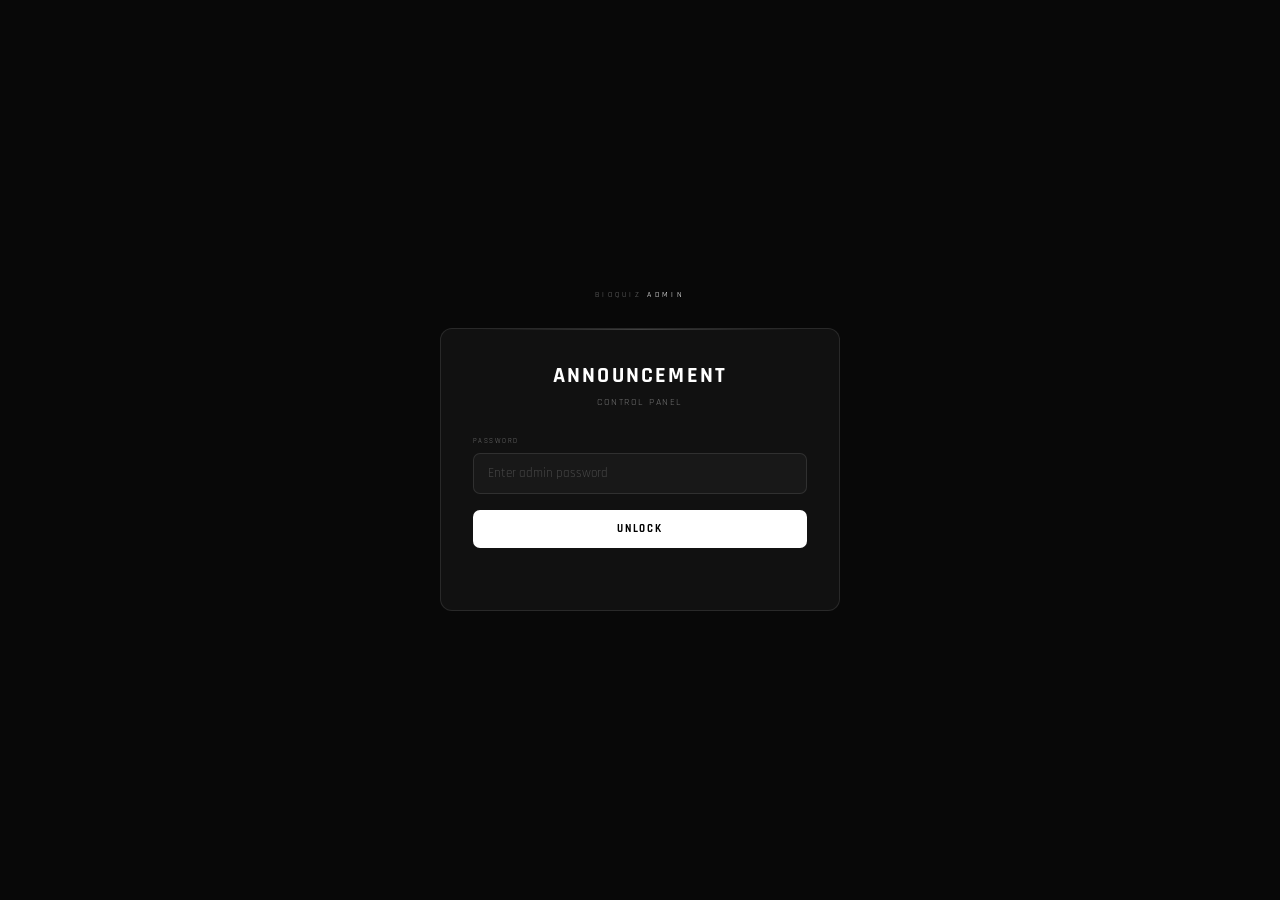
==== announce-admin.html @ 4671e477 "Extract bioquiz.zip and add extracted quiz web assets" ====
<!DOCTYPE html>
<html lang="en">
<head>
<meta charset="UTF-8">
<meta name="viewport" content="width=device-width, initial-scale=1.0">
<title>BioQuiz — Announcement Admin</title>
<link rel="preconnect" href="https://fonts.googleapis.com">
<link href="https://fonts.googleapis.com/css2?family=Rajdhani:wght@400;600;700;900&display=swap" rel="stylesheet">
<style>
*,*::before,*::after{box-sizing:border-box;margin:0;padding:0}
:root{
  --bg:#080808;--dark:#111;--dark2:#181818;--dark3:#222;
  --white:#fff;--muted:rgba(255,255,255,.4);--border:rgba(255,255,255,.1);--border2:rgba(255,255,255,.22);
  --blue:#0070d1;--blue-glow:rgba(0,112,209,.3);
  --green:#34d399;--red:#f87171;--amber:#fbbf24;
}
html,body{height:100%;background:var(--bg)}
body{color:var(--white);font-family:'Rajdhani',sans-serif;display:flex;flex-direction:column;align-items:center;justify-content:center;min-height:100vh;padding:20px}

/* ── LOGIN ── */
#loginScreen{width:100%;max-width:400px;animation:fadeUp .5s ease both}
.login-logo{font-size:.52rem;letter-spacing:.4em;color:var(--muted);text-align:center;margin-bottom:28px}
.login-logo span{color:var(--white)}
.login-card{background:var(--dark);border:1px solid var(--border);border-radius:12px;padding:32px;position:relative;overflow:hidden}
.login-card::before{content:'';position:absolute;top:0;left:10%;width:80%;height:1px;background:linear-gradient(to right,transparent,rgba(255,255,255,.2),transparent)}
.login-title{font-size:1.4rem;font-weight:900;letter-spacing:.1em;color:var(--white);margin-bottom:6px;text-align:center}
.login-sub{font-size:.62rem;letter-spacing:.15em;color:var(--muted);text-align:center;margin-bottom:28px}
.field{margin-bottom:16px}
.field label{display:block;font-size:.46rem;letter-spacing:.2em;color:var(--muted);margin-bottom:7px}
.field input{width:100%;background:var(--dark2);border:1px solid var(--border);border-radius:7px;padding:11px 14px;color:var(--white);font-family:'Rajdhani',sans-serif;font-size:.82rem;outline:none;transition:border-color .2s}
.field input:focus{border-color:var(--border2)}
.field input::placeholder{color:rgba(255,255,255,.2)}
.login-btn{width:100%;padding:12px;background:var(--white);color:#000;border:none;border-radius:7px;font-family:'Rajdhani',sans-serif;font-size:.7rem;font-weight:900;letter-spacing:.16em;cursor:pointer;transition:opacity .2s}
.login-btn:hover{opacity:.88}
.login-err{font-size:.58rem;letter-spacing:.12em;color:var(--red);text-align:center;margin-top:12px;min-height:18px}

/* ── ADMIN ── */
#adminScreen{width:100%;max-width:680px;display:none;animation:fadeUp .4s ease both}
.admin-header{display:flex;align-items:center;justify-content:space-between;margin-bottom:28px}
.admin-title{font-size:1.2rem;font-weight:900;letter-spacing:.1em}
.admin-tag{font-size:.4rem;letter-spacing:.28em;background:rgba(255,255,255,.08);border:1px solid var(--border);padding:4px 10px;border-radius:4px;color:var(--muted)}
.logout-btn{font-size:.48rem;letter-spacing:.14em;background:none;border:1px solid var(--border);color:var(--muted);padding:6px 14px;border-radius:6px;cursor:pointer;transition:all .2s}
.logout-btn:hover{color:var(--white);border-color:var(--border2)}

.admin-card{background:var(--dark);border:1px solid var(--border);border-radius:12px;padding:28px;margin-bottom:16px;position:relative;overflow:hidden}
.admin-card::before{content:'';position:absolute;top:0;left:8%;width:84%;height:1px;background:linear-gradient(to right,transparent,rgba(255,255,255,.15),transparent)}
.card-title{font-size:.52rem;letter-spacing:.3em;color:var(--muted);margin-bottom:20px;display:flex;align-items:center;gap:10px}
.card-title::after{content:'';flex:1;height:1px;background:var(--border)}

.f-group{margin-bottom:16px}
.f-label{display:block;font-size:.44rem;letter-spacing:.2em;color:var(--muted);margin-bottom:7px}
.f-input,.f-select,.f-textarea{
  width:100%;background:var(--dark2);border:1px solid var(--border);border-radius:7px;
  padding:10px 13px;color:var(--white);font-family:'Rajdhani',sans-serif;font-size:.82rem;
  outline:none;transition:border-color .2s;-webkit-appearance:none;
}
.f-input:focus,.f-select:focus,.f-textarea:focus{border-color:var(--border2)}
.f-input::placeholder,.f-textarea::placeholder{color:rgba(255,255,255,.2)}
.f-select option{background:#181818}
.f-textarea{resize:vertical;min-height:70px;line-height:1.5}
.f-row{display:grid;grid-template-columns:1fr 1fr;gap:12px}
.f-row3{display:grid;grid-template-columns:1fr 1fr 1fr;gap:12px}

/* Color picker row */
.color-row{display:flex;gap:8px;flex-wrap:wrap;margin-top:4px}
.color-chip{
  width:32px;height:32px;border-radius:6px;cursor:pointer;border:2px solid transparent;
  transition:all .2s;flex-shrink:0;
}
.color-chip:hover,.color-chip.on{border-color:var(--white);transform:scale(1.1)}
.color-chip.custom{background:linear-gradient(135deg,#f00,#0f0,#00f);display:flex;align-items:center;justify-content:center;font-size:10px}
.color-input-wrap{position:relative;display:flex;align-items:center;gap:8px;margin-top:8px}
.color-swatch{width:32px;height:32px;border-radius:6px;border:1px solid var(--border);cursor:pointer;flex-shrink:0;overflow:hidden}
.color-swatch input[type=color]{opacity:0;position:absolute;width:100%;height:100%;cursor:pointer}

/* Toggle */
.toggle-row{display:flex;align-items:center;justify-content:space-between;padding:10px 0}
.toggle-label{font-size:.7rem;font-weight:600;color:var(--white)}
.toggle-sub{font-size:.58rem;color:var(--muted);margin-top:2px}
.toggle{position:relative;width:44px;height:24px;flex-shrink:0}
.toggle input{opacity:0;width:0;height:0}
.toggle-slider{position:absolute;inset:0;background:var(--dark3);border:1px solid var(--border);border-radius:24px;cursor:pointer;transition:all .25s}
.toggle-slider::before{content:'';position:absolute;width:16px;height:16px;left:3px;top:50%;transform:translateY(-50%);background:var(--muted);border-radius:50%;transition:all .25s}
.toggle input:checked + .toggle-slider{background:rgba(52,211,153,.2);border-color:var(--green)}
.toggle input:checked + .toggle-slider::before{transform:translate(20px,-50%);background:var(--green)}

/* Preview */
.preview-wrap{margin-top:0}
.preview-label{font-size:.44rem;letter-spacing:.2em;color:var(--muted);margin-bottom:10px}
.preview-bar{
  border-radius:8px;height:36px;display:flex;align-items:center;justify-content:center;
  padding:0 16px;transition:all .3s;border:1px solid rgba(255,255,255,.08);
  font-family:'Rajdhani',sans-serif;font-size:.56rem;letter-spacing:.14em;
  overflow:hidden;position:relative;
}
.preview-dot{width:6px;height:6px;border-radius:50%;margin-right:8px;flex-shrink:0;animation:pulse 2s ease infinite}
@keyframes pulse{0%,100%{opacity:1}50%{opacity:.3}}
.preview-text{white-space:nowrap;overflow:hidden;text-overflow:ellipsis}

/* Buttons */
.btn-row{display:flex;gap:10px;margin-top:8px}
.save-btn{
  flex:1;padding:13px;background:var(--white);color:#000;border:none;border-radius:8px;
  font-family:'Rajdhani',sans-serif;font-size:.68rem;font-weight:900;letter-spacing:.16em;
  cursor:pointer;transition:opacity .2s;
}
.save-btn:hover{opacity:.88}
.clear-btn{
  padding:13px 20px;background:none;color:var(--red);border:1px solid rgba(248,113,113,.3);
  border-radius:8px;font-family:'Rajdhani',sans-serif;font-size:.62rem;font-weight:700;
  letter-spacing:.12em;cursor:pointer;transition:all .2s;
}
.clear-btn:hover{background:rgba(248,113,113,.08);border-color:var(--red)}
.status-msg{font-size:.56rem;letter-spacing:.12em;text-align:center;min-height:20px;margin-top:10px;transition:opacity .3s}
.status-msg.ok{color:var(--green)}.status-msg.err{color:var(--red)}.status-msg.loading{color:var(--amber)}

/* Change password */
.pwd-section{margin-top:8px}
.change-pwd-btn{
  font-size:.5rem;letter-spacing:.14em;background:none;border:1px solid var(--border);
  color:var(--muted);padding:7px 14px;border-radius:6px;cursor:pointer;transition:all .2s;
}
.change-pwd-btn:hover{color:var(--white);border-color:var(--border2)}
.pwd-fields{display:none;margin-top:14px}
.pwd-fields.show{display:grid;grid-template-columns:1fr 1fr;gap:10px}

@keyframes fadeUp{from{opacity:0;transform:translateY(16px)}to{opacity:1;transform:translateY(0)}}
@keyframes shake{0%,100%{transform:translateX(0)}20%,60%{transform:translateX(-6px)}40%,80%{transform:translateX(6px)}}
.shake{animation:shake .4s ease}

@media(max-width:520px){
  .f-row,.f-row3,.pwd-fields.show{grid-template-columns:1fr}
  .btn-row{flex-direction:column}
}
</style>
</head>
<body>

<!-- ── LOGIN ── -->
<div id="loginScreen">
  <div class="login-logo">BIOQUIZ <span>ADMIN</span></div>
  <div class="login-card">
    <div class="login-title">ANNOUNCEMENT</div>
    <div class="login-sub">CONTROL PANEL</div>
    <div class="field">
      <label>PASSWORD</label>
      <input type="password" id="pwdInput" placeholder="Enter admin password" autocomplete="current-password">
    </div>
    <button class="login-btn" onclick="doLogin()">UNLOCK</button>
    <div class="login-err" id="loginErr"></div>
  </div>
</div>

<!-- ── ADMIN PANEL ── -->
<div id="adminScreen">
  <!-- Worker URL status -->
  <div id="workerStatus" style="background:rgba(251,191,36,.08);border:1px solid rgba(251,191,36,.2);border-radius:8px;padding:10px 16px;margin-bottom:20px;font-size:.52rem;letter-spacing:.1em;color:rgba(251,191,36,.8);display:none">
    ⚠ WORKER_URL not set — open admin.html in a text editor and paste your Worker URL at the top of the &lt;script&gt; block
  </div>
  <div class="admin-header">
    <div>
      <div class="admin-title">ANNOUNCEMENT BAR</div>
    </div>
    <div style="display:flex;align-items:center;gap:10px">
      <span class="admin-tag">ADMIN</span>
      <button class="logout-btn" onclick="doLogout()">SIGN OUT</button>
    </div>
  </div>

  <!-- Content -->
  <div class="admin-card">
    <div class="card-title">CONTENT</div>

    <div class="toggle-row">
      <div>
        <div class="toggle-label">Bar Visible</div>
        <div class="toggle-sub">Show or hide the announcement bar</div>
      </div>
      <label class="toggle"><input type="checkbox" id="togVisible" checked onchange="updatePreview()"><span class="toggle-slider"></span></label>
    </div>

    <div class="f-group" style="margin-top:14px">
      <label class="f-label">ANNOUNCEMENT TEXT</label>
      <input type="text" class="f-input" id="fText" placeholder="e.g. Strait of Hormuz — Presentation" oninput="updatePreview()">
    </div>
    <div class="f-row">
      <div class="f-group">
        <label class="f-label">LINK URL (optional)</label>
        <input type="text" class="f-input" id="fLink" placeholder="e.g. presentation.html" oninput="updatePreview()">
      </div>
      <div class="f-group">
        <label class="f-label">LINK TARGET</label>
        <select class="f-select" id="fTarget">
          <option value="_self">Same tab</option>
          <option value="_blank">New tab</option>
        </select>
      </div>
    </div>
  </div>

  <!-- Appearance -->
  <div class="admin-card">
    <div class="card-title">APPEARANCE</div>

    <div class="f-group">
      <label class="f-label">BACKGROUND PRESET</label>
      <div class="color-row" id="bgPresets">
        <div class="color-chip on" data-bg="rgba(0,45,120,.94)" data-border="rgba(0,112,209,.3)" data-dot="#60a5fa" style="background:rgba(0,45,120,.94)" title="Blue (default)" onclick="selectPreset(this)"></div>
        <div class="color-chip" data-bg="rgba(20,80,20,.92)" data-border="rgba(52,211,153,.3)" data-dot="#34d399" style="background:rgba(20,80,20,.92)" title="Green" onclick="selectPreset(this)"></div>
        <div class="color-chip" data-bg="rgba(100,40,0,.94)" data-border="rgba(251,191,36,.3)" data-dot="#fbbf24" style="background:rgba(100,40,0,.94)" title="Amber" onclick="selectPreset(this)"></div>
        <div class="color-chip" data-bg="rgba(80,0,0,.94)" data-border="rgba(248,113,113,.3)" data-dot="#f87171" style="background:rgba(80,0,0,.94)" title="Red" onclick="selectPreset(this)"></div>
        <div class="color-chip" data-bg="rgba(60,0,100,.94)" data-border="rgba(167,139,250,.3)" data-dot="#a78bfa" style="background:rgba(60,0,100,.94)" title="Violet" onclick="selectPreset(this)"></div>
        <div class="color-chip" data-bg="rgba(0,0,0,.95)" data-border="rgba(255,255,255,.15)" data-dot="#fff" style="background:#1a1a1a;border-color:rgba(255,255,255,.3)" title="Dark" onclick="selectPreset(this)"></div>
      </div>
    </div>

    <div class="f-row3">
      <div class="f-group">
        <label class="f-label">DOT COLOR</label>
        <div class="color-input-wrap">
          <div class="color-swatch" id="dotSwatch">
            <input type="color" id="dotColor" value="#60a5fa" oninput="syncSwatch('dot');updatePreview()">
          </div>
          <input type="text" class="f-input" id="dotColorText" value="#60a5fa" style="flex:1" oninput="syncColor('dot')">
        </div>
      </div>
      <div class="f-group">
        <label class="f-label">TEXT COLOR</label>
        <div class="color-input-wrap">
          <div class="color-swatch" id="txtSwatch">
            <input type="color" id="txtColor" value="#d1d8f0" oninput="syncSwatch('txt');updatePreview()">
          </div>
          <input type="text" class="f-input" id="txtColorText" value="#d1d8f0" style="flex:1" oninput="syncColor('txt')">
        </div>
      </div>
      <div class="f-group">
        <label class="f-label">TEXT SIZE</label>
        <select class="f-select" id="fSize" onchange="updatePreview()">
          <option value=".48rem">Small</option>
          <option value=".52rem" selected>Medium</option>
          <option value=".58rem">Large</option>
        </select>
      </div>
    </div>

    <div class="f-group">
      <label class="f-label">ICON / EMOJI (optional)</label>
      <div style="display:flex;gap:8px;flex-wrap:wrap;margin-bottom:8px" id="emojiRow">
        <button class="color-chip" style="background:var(--dark2);font-size:14px;border-radius:6px" onclick="setEmoji('🔥')" title="Fire">🔥</button>
        <button class="color-chip" style="background:var(--dark2);font-size:14px;border-radius:6px" onclick="setEmoji('📢')" title="Announce">📢</button>
        <button class="color-chip" style="background:var(--dark2);font-size:14px;border-radius:6px" onclick="setEmoji('⚡')" title="Lightning">⚡</button>
        <button class="color-chip" style="background:var(--dark2);font-size:14px;border-radius:6px" onclick="setEmoji('🌍')" title="Globe">🌍</button>
        <button class="color-chip" style="background:var(--dark2);font-size:14px;border-radius:6px" onclick="setEmoji('📚')" title="Study">📚</button>
        <button class="color-chip" style="background:var(--dark2);font-size:14px;border-radius:6px" onclick="setEmoji('🧬')" title="Biology">🧬</button>
        <button class="color-chip" style="background:var(--dark2);font-size:12px;border-radius:6px;color:var(--muted)" onclick="setEmoji('')" title="None">✕</button>
      </div>
      <input type="text" class="f-input" id="fEmoji" placeholder="Or type any emoji / text prefix" oninput="updatePreview()" style="width:180px">
    </div>

    <!-- Live preview -->
    <div class="preview-wrap">
      <div class="preview-label">PREVIEW</div>
      <div class="preview-bar" id="previewBar">
        <div class="preview-dot" id="previewDot"></div>
        <span class="preview-text" id="previewText">Announcement text here</span>
      </div>
    </div>
  </div>

  <!-- Save -->
  <div class="admin-card">
    <div class="card-title">ACTIONS</div>
    <div class="btn-row">
      <button class="save-btn" onclick="saveAnnouncement()">SAVE &amp; PUBLISH</button>
      <button class="clear-btn" onclick="clearAnnouncement()">HIDE BAR</button>
    </div>
    <div class="status-msg" id="statusMsg"></div>

    <div class="pwd-section" style="margin-top:20px;padding-top:16px;border-top:1px solid var(--border)">
      <div style="font-size:.52rem;letter-spacing:.12em;color:rgba(255,255,255,.3);line-height:1.6">
        🔒 Password is stored as a <strong style="color:rgba(255,255,255,.55)">Cloudflare Worker Secret</strong>.<br>
        To change it: CF Dashboard → Your Worker → <em>Settings → Variables → ADMIN_PASSWORD</em>
      </div>
    </div>
  </div>
</div>

<script>
/* ── WORKER URL ── */
// ┌──────────────────────────────────────────────────┐
// │  Paste your Cloudflare Worker URL below          │
// │  e.g. https://bioquiz-announce.YOU.workers.dev   │
// └──────────────────────────────────────────────────┘
const WORKER_URL = 'YOUR_WORKER_URL_HERE';

const SESSION_KEY = 'bq_admin_session';
var _password = ''; // held in memory only — never stored

/* ── AUTO-SESSION ── */
// If already logged in this browser session, show admin
var _sess = sessionStorage.getItem(SESSION_KEY);
if (_sess) { _password = _sess; setTimeout(showAdmin, 0); }

/* ── AUTH ── */
function doLogin() {
  var pwd = document.getElementById('pwdInput').value.trim();
  if (!pwd) return;
  var btn = document.querySelector('.login-btn');
  btn.textContent = 'CHECKING…'; btn.disabled = true;

  // Verify by attempting to fetch — if GET succeeds at all
  // we confirm Worker is reachable; password is verified on POST
  // Do a lightweight probe POST with empty config
  fetch(WORKER_URL, {
    method: 'POST',
    headers: {'Content-Type':'application/json'},
    body: JSON.stringify({ password: pwd, config: null })
  })
  .then(function(r){ return r.json().then(function(j){ return {status:r.status, body:j}; }); })
  .then(function(res){
    btn.textContent = 'UNLOCK'; btn.disabled = false;
    if (res.status === 401) {
      shake(); loginErr('Incorrect password.');
    } else if (res.status === 400 || res.status === 200) {
      // 400 = wrong body but password was accepted → logged in
      // 200 = somehow accepted (shouldn't happen with null config but handle it)
      _password = pwd;
      sessionStorage.setItem(SESSION_KEY, pwd);
      showAdmin();
    } else {
      loginErr('Worker error ' + res.status + '. Check WORKER_URL.');
    }
  })
  .catch(function(e){
    btn.textContent = 'UNLOCK'; btn.disabled = false;
    loginErr('Cannot reach Worker. Check WORKER_URL is set correctly.');
  });
}

function shake() {
  var card = document.querySelector('.login-card');
  card.classList.remove('shake'); void card.offsetWidth; card.classList.add('shake');
}
function loginErr(msg) {
  document.getElementById('loginErr').textContent = msg;
  document.getElementById('pwdInput').value = '';
  document.getElementById('pwdInput').focus();
  setTimeout(function(){ document.getElementById('loginErr').textContent = ''; }, 4000);
}

document.getElementById('pwdInput').addEventListener('keydown', function(e){ if(e.key==='Enter') doLogin(); });

function doLogout() {
  sessionStorage.removeItem(SESSION_KEY);
  _password = '';
  document.getElementById('adminScreen').style.display = 'none';
  document.getElementById('loginScreen').style.display = 'block';
  document.getElementById('pwdInput').value = '';
}

function showAdmin() {
  document.getElementById('loginScreen').style.display = 'none';
  document.getElementById('adminScreen').style.display = 'block';
  loadCurrentSettings();
  updatePreview();
  syncSwatch('dot'); syncSwatch('txt');
}

/* ── LOAD CURRENT SETTINGS FROM WORKER ── */
function loadCurrentSettings() {
  showStatus('Loading current config…', 'loading');
  fetch(WORKER_URL + '?t=' + Date.now())
    .then(function(r){ return r.json(); })
    .then(function(cfg){
      applyFormValues(cfg);
      showStatus('', '');
    })
    .catch(function(){
      showStatus('Could not load current config — showing defaults', 'err');
    });
}

function applyFormValues(cfg) {
  if (cfg.text    !== undefined) document.getElementById('fText').value    = cfg.text;
  if (cfg.link    !== undefined) document.getElementById('fLink').value    = cfg.link;
  if (cfg.target  !== undefined) document.getElementById('fTarget').value  = cfg.target;
  if (cfg.emoji   !== undefined) document.getElementById('fEmoji').value   = cfg.emoji;
  if (cfg.txtColor!== undefined) { document.getElementById('txtColor').value=cfg.txtColor; document.getElementById('txtColorText').value=cfg.txtColor; }
  if (cfg.dotColor!== undefined) { document.getElementById('dotColor').value=cfg.dotColor; document.getElementById('dotColorText').value=cfg.dotColor; }
  if (cfg.size    !== undefined) document.getElementById('fSize').value    = cfg.size;
  if (cfg.bg      !== undefined) {
    var chips = document.querySelectorAll('#bgPresets .color-chip');
    chips.forEach(function(c){ c.classList.remove('on'); });
    var matched = false;
    chips.forEach(function(c){ if(c.dataset.bg===cfg.bg){ c.classList.add('on'); matched=true; } });
    if(!matched && chips.length) chips[0].classList.add('on');
  }
  document.getElementById('togVisible').checked = cfg.visible !== false;
  syncSwatch('dot'); syncSwatch('txt');
  updatePreview();
}

/* ── PRESET SELECTION ── */
var _currentPreset = {bg:'rgba(0,45,120,.94)', border:'rgba(0,112,209,.3)', dot:'#60a5fa'};
function selectPreset(el) {
  document.querySelectorAll('#bgPresets .color-chip').forEach(function(c){ c.classList.remove('on'); });
  el.classList.add('on');
  _currentPreset = { bg: el.dataset.bg, border: el.dataset.border, dot: el.dataset.dot };
  document.getElementById('dotColor').value = el.dataset.dot;
  document.getElementById('dotColorText').value = el.dataset.dot;
  syncSwatch('dot'); updatePreview();
}

/* ── COLOR SYNC ── */
function syncSwatch(type) {
  var color = document.getElementById(type + 'Color').value;
  document.getElementById(type + 'Swatch').style.background = color;
  document.getElementById(type + 'ColorText').value = color;
}
function syncColor(type) {
  var val = document.getElementById(type + 'ColorText').value.trim();
  if (/^#[0-9a-fA-F]{3,8}$/.test(val) || /^rgba?\(/.test(val)) {
    document.getElementById(type + 'Color').value = val.startsWith('#') ? val.slice(0,7) : val;
    document.getElementById(type + 'Swatch').style.background = val;
    updatePreview();
  }
}

/* ── EMOJI ── */
function setEmoji(e) { document.getElementById('fEmoji').value = e; updatePreview(); }

/* ── LIVE PREVIEW ── */
function updatePreview() {
  var visible  = document.getElementById('togVisible').checked;
  var text     = document.getElementById('fText').value || 'Announcement text here';
  var emoji    = document.getElementById('fEmoji').value;
  var dotColor = document.getElementById('dotColor').value;
  var txtColor = document.getElementById('txtColor').value;
  var size     = document.getElementById('fSize').value;
  var onChip   = document.querySelector('#bgPresets .color-chip.on');
  var bg       = onChip ? onChip.dataset.bg     : 'rgba(0,45,120,.94)';
  var border   = onChip ? onChip.dataset.border  : 'rgba(0,112,209,.3)';

  var bar = document.getElementById('previewBar');
  var dot = document.getElementById('previewDot');
  var txt = document.getElementById('previewText');
  bar.style.background  = visible ? bg : 'rgba(30,30,30,.5)';
  bar.style.borderColor = visible ? border : 'rgba(255,255,255,.06)';
  bar.style.opacity     = visible ? '1' : '.35';
  dot.style.background  = dotColor;
  dot.style.boxShadow   = '0 0 6px ' + dotColor;
  txt.style.color       = visible ? txtColor : 'rgba(255,255,255,.3)';
  txt.style.fontSize    = size;
  txt.textContent       = (emoji ? emoji + '  ' : '') + (visible ? text : '— Bar hidden —');
}

/* ── SAVE & PUBLISH (posts to Worker) ── */
function saveAnnouncement() {
  if (!_password) { showStatus('Not logged in — please refresh', 'err'); return; }
  var onChip = document.querySelector('#bgPresets .color-chip.on');
  var cfg = {
    visible:  document.getElementById('togVisible').checked,
    text:     document.getElementById('fText').value.trim(),
    link:     document.getElementById('fLink').value.trim(),
    target:   document.getElementById('fTarget').value,
    emoji:    document.getElementById('fEmoji').value,
    bg:       onChip ? onChip.dataset.bg     : 'rgba(0,45,120,.94)',
    bgBorder: onChip ? onChip.dataset.border  : 'rgba(0,112,209,.3)',
    dotColor: document.getElementById('dotColor').value,
    txtColor: document.getElementById('txtColor').value,
    size:     document.getElementById('fSize').value,
  };

  var btn = document.querySelector('.save-btn');
  btn.textContent = 'PUBLISHING…'; btn.disabled = true;
  showStatus('Saving to Cloudflare…', 'loading');

  fetch(WORKER_URL, {
    method: 'POST',
    headers: {'Content-Type':'application/json'},
    body: JSON.stringify({ password: _password, config: cfg })
  })
  .then(function(r){ return r.json().then(function(j){ return {status:r.status,body:j}; }); })
  .then(function(res){
    btn.textContent = 'SAVE & PUBLISH'; btn.disabled = false;
    if (res.status === 200) {
      showStatus('✓ PUBLISHED — live everywhere instantly', 'ok');
    } else if (res.status === 401) {
      showStatus('Wrong password — please log out and back in', 'err');
    } else {
      showStatus('Error: ' + (res.body.error || res.status), 'err');
    }
  })
  .catch(function(e){
    btn.textContent = 'SAVE & PUBLISH'; btn.disabled = false;
    showStatus('Network error — check your connection', 'err');
  });
}

/* ── HIDE BAR ── */
function clearAnnouncement() {
  document.getElementById('togVisible').checked = false;
  updatePreview();
  saveAnnouncement();
}

/* ── STATUS ── */
function showStatus(msg, type) {
  var el = document.getElementById('statusMsg');
  el.textContent = msg;
  el.className = 'status-msg' + (type ? ' ' + type : '');
  if (type === 'ok') setTimeout(function(){ el.textContent=''; el.className='status-msg'; }, 4000);
}

// Remove change-password section note: password is now a Cloudflare Worker Secret.
// To change it: CF Dashboard → Worker → Settings → Variables → ADMIN_PASSWORD → Edit

// Show warning if URL not set
if (!WORKER_URL || WORKER_URL === 'fancy-sun-9222.killermunu.workers.dev') {
  var ws = document.getElementById('workerStatus');
  if (ws) ws.style.display = 'block';
}
// Init
updatePreview();
syncSwatch('dot'); syncSwatch('txt');
</script>
</body>
</html>
</body>
</html>
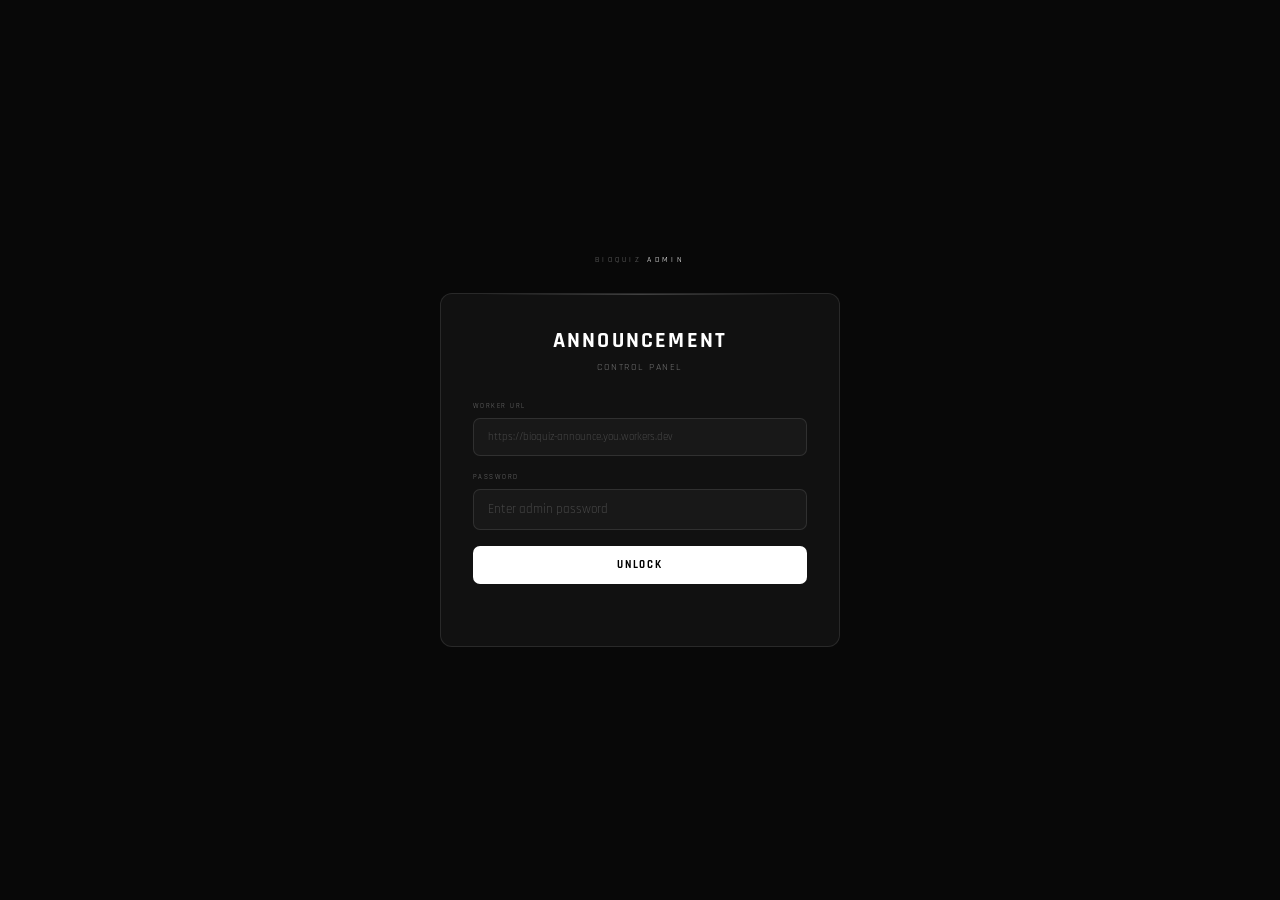
==== commit 4c8f0183: "hey" ====
--- a/announce-admin.html
+++ b/announce-admin.html
@@ -143,6 +143,10 @@
     <div class="login-title">ANNOUNCEMENT</div>
     <div class="login-sub">CONTROL PANEL</div>
     <div class="field">
+      <label>WORKER URL</label>
+      <input type="url" id="workerUrlInput" placeholder="https://bioquiz-announce.you.workers.dev" autocomplete="off" autocapitalize="none" spellcheck="false" style="font-size:.7rem">
+    </div>
+    <div class="field">
       <label>PASSWORD</label>
       <input type="password" id="pwdInput" placeholder="Enter admin password" autocomplete="current-password">
     </div>
@@ -153,10 +157,7 @@
 
 <!-- ── ADMIN PANEL ── -->
 <div id="adminScreen">
-  <!-- Worker URL status -->
-  <div id="workerStatus" style="background:rgba(251,191,36,.08);border:1px solid rgba(251,191,36,.2);border-radius:8px;padding:10px 16px;margin-bottom:20px;font-size:.52rem;letter-spacing:.1em;color:rgba(251,191,36,.8);display:none">
-    ⚠ WORKER_URL not set — open admin.html in a text editor and paste your Worker URL at the top of the &lt;script&gt; block
-  </div>
+
   <div class="admin-header">
     <div>
       <div class="admin-title">ANNOUNCEMENT BAR</div>
@@ -286,55 +287,55 @@
 </div>
 
 <script>
-/* ── WORKER URL ── */
-// ┌──────────────────────────────────────────────────┐
-// │  Paste your Cloudflare Worker URL below          │
-// │  e.g. https://bioquiz-announce.YOU.workers.dev   │
-// └──────────────────────────────────────────────────┘
-const WORKER_URL = 'YOUR_WORKER_URL_HERE';
-
-const SESSION_KEY = 'bq_admin_session';
-var _password = ''; // held in memory only — never stored
+/* ── CONFIG — URL comes from UI input, stored in localStorage ── */
+var WORKER_URL = localStorage.getItem('bq_worker_url') || '';
+var SESSION_KEY = 'bq_admin_session';
+var _password = '';
+
+/* ── PREFILL URL input on page load ── */
+window.addEventListener('DOMContentLoaded', function(){
+  var urlInp = document.getElementById('workerUrlInput');
+  if (urlInp && WORKER_URL) urlInp.value = WORKER_URL;
+});
 
 /* ── AUTO-SESSION ── */
-// If already logged in this browser session, show admin
 var _sess = sessionStorage.getItem(SESSION_KEY);
-if (_sess) { _password = _sess; setTimeout(showAdmin, 0); }
+if (_sess) {
+  _password = _sess;
+  WORKER_URL = localStorage.getItem('bq_worker_url') || '';
+  setTimeout(showAdmin, 0);
+}
 
 /* ── AUTH ── */
 function doLogin() {
+  // Read URL from the input field — user typed/pasted it there
+  var urlInp = document.getElementById('workerUrlInput');
+  var url = (urlInp ? urlInp.value.trim() : '').replace(/\/$/, '');
   var pwd = document.getElementById('pwdInput').value.trim();
-  if (!pwd) return;
+
+  if (!url) { loginErr('Paste your Worker URL in the field above.'); urlInp && urlInp.focus(); return; }
+  if (!pwd) { loginErr('Enter your password.'); document.getElementById('pwdInput').focus(); return; }
+
+  // Persist URL so user never has to type it again
+  localStorage.setItem('bq_worker_url', url);
+  WORKER_URL = url;
+
   var btn = document.querySelector('.login-btn');
-  btn.textContent = 'CHECKING…'; btn.disabled = true;
-
-  // Verify by attempting to fetch — if GET succeeds at all
-  // we confirm Worker is reachable; password is verified on POST
-  // Do a lightweight probe POST with empty config
-  fetch(WORKER_URL, {
-    method: 'POST',
-    headers: {'Content-Type':'application/json'},
-    body: JSON.stringify({ password: pwd, config: null })
-  })
-  .then(function(r){ return r.json().then(function(j){ return {status:r.status, body:j}; }); })
-  .then(function(res){
-    btn.textContent = 'UNLOCK'; btn.disabled = false;
-    if (res.status === 401) {
-      shake(); loginErr('Incorrect password.');
-    } else if (res.status === 400 || res.status === 200) {
-      // 400 = wrong body but password was accepted → logged in
-      // 200 = somehow accepted (shouldn't happen with null config but handle it)
+  btn.textContent = 'CONNECTING…'; btn.disabled = true;
+
+  fetch(url + '/health', { mode: 'cors', cache: 'no-store' })
+    .then(function(r){ return r.json(); })
+    .then(function(data){
+      if (!data.ok) throw new Error('bad health');
       _password = pwd;
       sessionStorage.setItem(SESSION_KEY, pwd);
+      btn.textContent = 'UNLOCK'; btn.disabled = false;
       showAdmin();
-    } else {
-      loginErr('Worker error ' + res.status + '. Check WORKER_URL.');
-    }
-  })
-  .catch(function(e){
-    btn.textContent = 'UNLOCK'; btn.disabled = false;
-    loginErr('Cannot reach Worker. Check WORKER_URL is set correctly.');
-  });
+    })
+    .catch(function(err){
+      btn.textContent = 'UNLOCK'; btn.disabled = false;
+      loginErr('Cannot reach Worker. Make sure the URL is correct and the Worker is deployed.');
+    });
 }
 
 function shake() {
@@ -349,6 +350,12 @@
 }
 
 document.getElementById('pwdInput').addEventListener('keydown', function(e){ if(e.key==='Enter') doLogin(); });
+document.addEventListener('DOMContentLoaded', function(){
+  var urlInp = document.getElementById('workerUrlInput');
+  if(urlInp) urlInp.addEventListener('keydown', function(e){
+    if(e.key==='Enter') document.getElementById('pwdInput').focus();
+  });
+});
 
 function doLogout() {
   sessionStorage.removeItem(SESSION_KEY);
@@ -486,9 +493,18 @@
     if (res.status === 200) {
       showStatus('✓ PUBLISHED — live everywhere instantly', 'ok');
     } else if (res.status === 401) {
-      showStatus('Wrong password — please log out and back in', 'err');
+      showStatus('❌ Incorrect password — sign out and try again', 'err');
+      // Force re-login
+      setTimeout(function(){
+        sessionStorage.removeItem(SESSION_KEY);
+        _password = '';
+        document.getElementById('adminScreen').style.display = 'none';
+        document.getElementById('loginScreen').style.display = 'block';
+        document.getElementById('pwdInput').value = '';
+        document.getElementById('pwdInput').focus();
+      }, 1500);
     } else {
-      showStatus('Error: ' + (res.body.error || res.status), 'err');
+      showStatus('Error ' + res.status + ': ' + (res.body && res.body.error || 'Unknown'), 'err');
     }
   })
   .catch(function(e){
@@ -515,16 +531,10 @@
 // Remove change-password section note: password is now a Cloudflare Worker Secret.
 // To change it: CF Dashboard → Worker → Settings → Variables → ADMIN_PASSWORD → Edit
 
-// Show warning if URL not set
-if (!WORKER_URL || WORKER_URL === 'fancy-sun-9222.killermunu.workers.dev') {
-  var ws = document.getElementById('workerStatus');
-  if (ws) ws.style.display = 'block';
-}
+
 // Init
 updatePreview();
 syncSwatch('dot'); syncSwatch('txt');
 </script>
 </body>
 </html>
-</body>
-</html>
